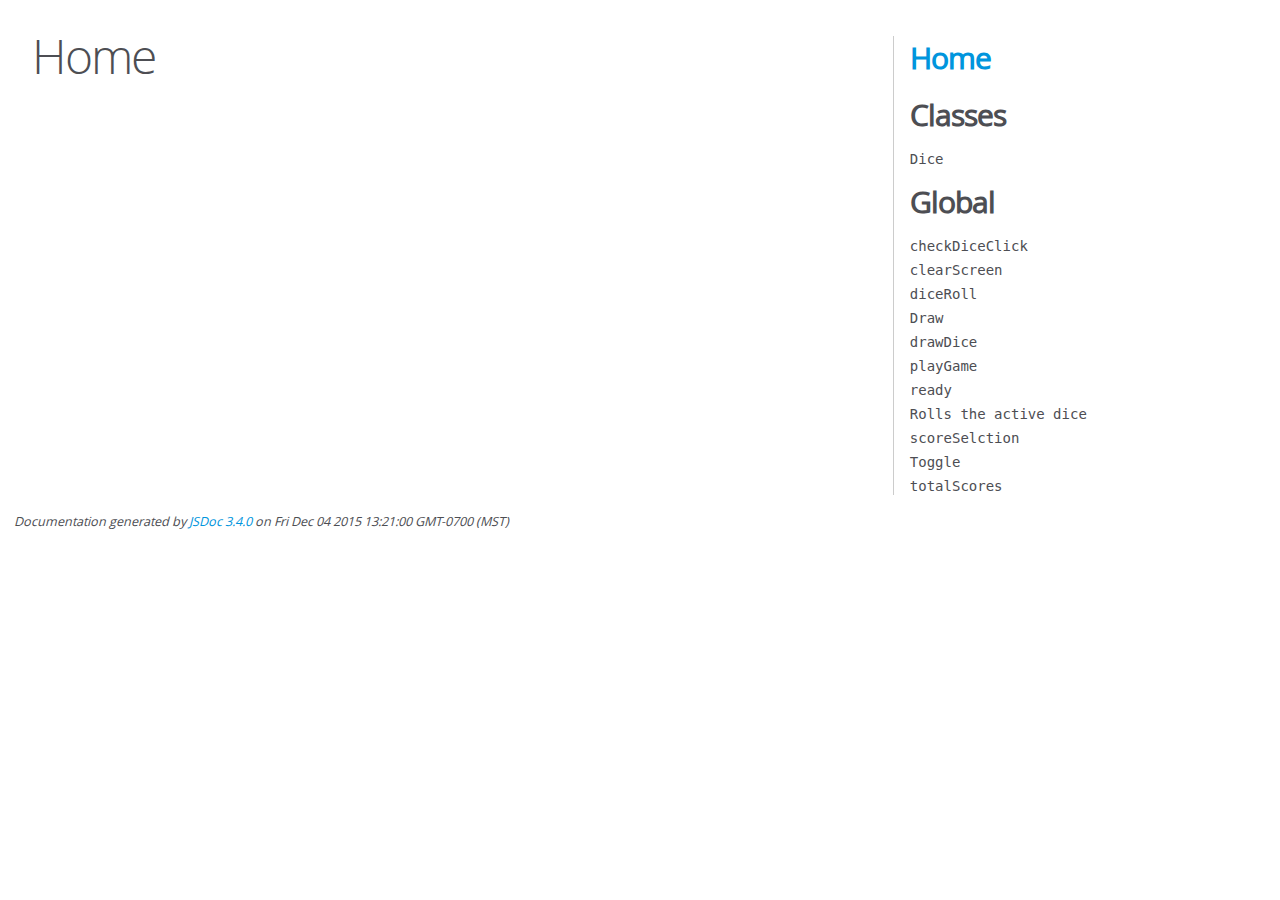
==== out/index.html @ f77c504e "Node.js, jsdoc, Autodocing 1/2 done" ====
<!DOCTYPE html>
<html lang="en">
<head>
    <meta charset="utf-8">
    <title>JSDoc: Home</title>

    <script src="scripts/prettify/prettify.js"> </script>
    <script src="scripts/prettify/lang-css.js"> </script>
    <!--[if lt IE 9]>
      <script src="//html5shiv.googlecode.com/svn/trunk/html5.js"></script>
    <![endif]-->
    <link type="text/css" rel="stylesheet" href="styles/prettify-tomorrow.css">
    <link type="text/css" rel="stylesheet" href="styles/jsdoc-default.css">
</head>

<body>

<div id="main">

    <h1 class="page-title">Home</h1>

    



    


    <h3> </h3>










    









</div>

<nav>
    <h2><a href="index.html">Home</a></h2><h3>Classes</h3><ul><li><a href="Dice.html">Dice</a></li></ul><h3>Global</h3><ul><li><a href="global.html#checkDiceClick">checkDiceClick</a></li><li><a href="global.html#clearScreen">clearScreen</a></li><li><a href="global.html#diceRoll">diceRoll</a></li><li><a href="global.html#Draw">Draw</a></li><li><a href="global.html#drawDice">drawDice</a></li><li><a href="global.html#playGame">playGame</a></li><li><a href="global.html#ready">ready</a></li><li><a href="global.html#Rollstheactivedice">Rolls the active dice</a></li><li><a href="global.html#scoreSelction">scoreSelction</a></li><li><a href="global.html#Toggle">Toggle</a></li><li><a href="global.html#totalScores">totalScores</a></li></ul>
</nav>

<br class="clear">

<footer>
    Documentation generated by <a href="https://github.com/jsdoc3/jsdoc">JSDoc 3.4.0</a> on Fri Dec 04 2015 13:21:00 GMT-0700 (MST)
</footer>

<script> prettyPrint(); </script>
<script src="scripts/linenumber.js"> </script>
</body>
</html>
---- out/styles/prettify-tomorrow.css ----
/* Tomorrow Theme */
/* Original theme - https://github.com/chriskempson/tomorrow-theme */
/* Pretty printing styles. Used with prettify.js. */
/* SPAN elements with the classes below are added by prettyprint. */
/* plain text */
.pln {
  color: #4d4d4c; }

@media screen {
  /* string content */
  .str {
    color: #718c00; }

  /* a keyword */
  .kwd {
    color: #8959a8; }

  /* a comment */
  .com {
    color: #8e908c; }

  /* a type name */
  .typ {
    color: #4271ae; }

  /* a literal value */
  .lit {
    color: #f5871f; }

  /* punctuation */
  .pun {
    color: #4d4d4c; }

  /* lisp open bracket */
  .opn {
    color: #4d4d4c; }

  /* lisp close bracket */
  .clo {
    color: #4d4d4c; }

  /* a markup tag name */
  .tag {
    color: #c82829; }

  /* a markup attribute name */
  .atn {
    color: #f5871f; }

  /* a markup attribute value */
  .atv {
    color: #3e999f; }

  /* a declaration */
  .dec {
    color: #f5871f; }

  /* a variable name */
  .var {
    color: #c82829; }

  /* a function name */
  .fun {
    color: #4271ae; } }
/* Use higher contrast and text-weight for printable form. */
@media print, projection {
  .str {
    color: #060; }

  .kwd {
    color: #006;
    font-weight: bold; }

  .com {
    color: #600;
    font-style: italic; }

  .typ {
    color: #404;
    font-weight: bold; }

  .lit {
    color: #044; }

  .pun, .opn, .clo {
    color: #440; }

  .tag {
    color: #006;
    font-weight: bold; }

  .atn {
    color: #404; }

  .atv {
    color: #060; } }
/* Style */
/*
pre.prettyprint {
  background: white;
  font-family: Consolas, Monaco, 'Andale Mono', monospace;
  font-size: 12px;
  line-height: 1.5;
  border: 1px solid #ccc;
  padding: 10px; }
*/

/* Specify class=linenums on a pre to get line numbering */
ol.linenums {
  margin-top: 0;
  margin-bottom: 0; }

/* IE indents via margin-left */
li.L0,
li.L1,
li.L2,
li.L3,
li.L4,
li.L5,
li.L6,
li.L7,
li.L8,
li.L9 {
  /* */ }

/* Alternate shading for lines */
li.L1,
li.L3,
li.L5,
li.L7,
li.L9 {
  /* */ }
---- out/styles/jsdoc-default.css ----
@font-face {
    font-family: 'Open Sans';
    font-weight: normal;
    font-style: normal;
    src: url('../fonts/OpenSans-Regular-webfont.eot');
    src:
        local('Open Sans'),
        local('OpenSans'),
        url('../fonts/OpenSans-Regular-webfont.eot?#iefix') format('embedded-opentype'),
        url('../fonts/OpenSans-Regular-webfont.woff') format('woff'),
        url('../fonts/OpenSans-Regular-webfont.svg#open_sansregular') format('svg');
}

@font-face {
    font-family: 'Open Sans Light';
    font-weight: normal;
    font-style: normal;
    src: url('../fonts/OpenSans-Light-webfont.eot');
    src:
        local('Open Sans Light'),
        local('OpenSans Light'),
        url('../fonts/OpenSans-Light-webfont.eot?#iefix') format('embedded-opentype'),
        url('../fonts/OpenSans-Light-webfont.woff') format('woff'),
        url('../fonts/OpenSans-Light-webfont.svg#open_sanslight') format('svg');
}

html
{
    overflow: auto;
    background-color: #fff;
    font-size: 14px;
}

body
{
    font-family: 'Open Sans', sans-serif;
    line-height: 1.5;
    color: #4d4e53;
    background-color: white;
}

a, a:visited, a:active {
    color: #0095dd;
    text-decoration: none;
}

a:hover {
    text-decoration: underline;
}

header
{
    display: block;
    padding: 0px 4px;
}

tt, code, kbd, samp {
    font-family: Consolas, Monaco, 'Andale Mono', monospace;
}

.class-description {
    font-size: 130%;
    line-height: 140%;
    margin-bottom: 1em;
    margin-top: 1em;
}

.class-description:empty {
    margin: 0;
}

#main {
    float: left;
    width: 70%;
}

article dl {
    margin-bottom: 40px;
}

section
{
    display: block;
    background-color: #fff;
    padding: 12px 24px;
    border-bottom: 1px solid #ccc;
    margin-right: 30px;
}

.variation {
    display: none;
}

.signature-attributes {
    font-size: 60%;
    color: #aaa;
    font-style: italic;
    font-weight: lighter;
}

nav
{
    display: block;
    float: right;
    margin-top: 28px;
    width: 30%;
    box-sizing: border-box;
    border-left: 1px solid #ccc;
    padding-left: 16px;
}

nav ul {
    font-family: 'Lucida Grande', 'Lucida Sans Unicode', arial, sans-serif;
    font-size: 100%;
    line-height: 17px;
    padding: 0;
    margin: 0;
    list-style-type: none;
}

nav ul a, nav ul a:visited, nav ul a:active {
    font-family: Consolas, Monaco, 'Andale Mono', monospace;
    line-height: 18px;
    color: #4D4E53;
}

nav h3 {
    margin-top: 12px;
}

nav li {
    margin-top: 6px;
}

footer {
    display: block;
    padding: 6px;
    margin-top: 12px;
    font-style: italic;
    font-size: 90%;
}

h1, h2, h3, h4 {
    font-weight: 200;
    margin: 0;
}

h1
{
    font-family: 'Open Sans Light', sans-serif;
    font-size: 48px;
    letter-spacing: -2px;
    margin: 12px 24px 20px;
}

h2, h3
{
    font-size: 30px;
    font-weight: 700;
    letter-spacing: -1px;
    margin-bottom: 12px;
}

h4
{
    font-size: 18px;
    letter-spacing: -0.33px;
    margin-bottom: 12px;
    color: #4d4e53;
}

h5, .container-overview .subsection-title
{
    font-size: 120%;
    font-weight: bold;
    letter-spacing: -0.01em;
    margin: 8px 0 3px 0;
}

h6
{
    font-size: 100%;
    letter-spacing: -0.01em;
    margin: 6px 0 3px 0;
    font-style: italic;
}

.ancestors { color: #999; }
.ancestors a
{
    color: #999 !important;
    text-decoration: none;
}

.clear
{
    clear: both;
}

.important
{
    font-weight: bold;
    color: #950B02;
}

.yes-def {
    text-indent: -1000px;
}

.type-signature {
    color: #aaa;
}

.name, .signature {
    font-family: Consolas, Monaco, 'Andale Mono', monospace;
}

.details { margin-top: 14px; border-left: 2px solid #DDD; }
.details dt { width: 120px; float: left; padding-left: 10px;  padding-top: 6px; }
.details dd { margin-left: 70px; }
.details ul { margin: 0; }
.details ul { list-style-type: none; }
.details li { margin-left: 30px; padding-top: 6px; }
.details pre.prettyprint { margin: 0 }
.details .object-value { padding-top: 0; }

.description {
    margin-bottom: 1em;
    margin-top: 1em;
}

.code-caption
{
    font-style: italic;
    font-size: 107%;
    margin: 0;
}

.prettyprint
{
    border: 1px solid #ddd;
    width: 80%;
    overflow: auto;
}

.prettyprint.source {
    width: inherit;
}

.prettyprint code
{
    font-size: 100%;
    line-height: 18px;
    display: block;
    padding: 4px 12px;
    margin: 0;
    background-color: #fff;
    color: #4D4E53;
}

.prettyprint code span.line
{
  display: inline-block;
}

.prettyprint.linenums
{
  padding-left: 70px;
  -webkit-user-select: none;
  -moz-user-select: none;
  -ms-user-select: none;
  user-select: none;
}

.prettyprint.linenums ol
{
  padding-left: 0;
}

.prettyprint.linenums li
{
  border-left: 3px #ddd solid;
}

.prettyprint.linenums li.selected,
.prettyprint.linenums li.selected *
{
  background-color: lightyellow;
}

.prettyprint.linenums li *
{
  -webkit-user-select: text;
  -moz-user-select: text;
  -ms-user-select: text;
  user-select: text;
}

.params, .props
{
    border-spacing: 0;
    border: 0;
    border-collapse: collapse;
}

.params .name, .props .name, .name code {
    color: #4D4E53;
    font-family: Consolas, Monaco, 'Andale Mono', monospace;
    font-size: 100%;
}

.params td, .params th, .props td, .props th
{
    border: 1px solid #ddd;
    margin: 0px;
    text-align: left;
    vertical-align: top;
    padding: 4px 6px;
    display: table-cell;
}

.params thead tr, .props thead tr
{
    background-color: #ddd;
    font-weight: bold;
}

.params .params thead tr, .props .props thead tr
{
    background-color: #fff;
    font-weight: bold;
}

.params th, .props th { border-right: 1px solid #aaa; }
.params thead .last, .props thead .last { border-right: 1px solid #ddd; }

.params td.description > p:first-child,
.props td.description > p:first-child
{
    margin-top: 0;
    padding-top: 0;
}

.params td.description > p:last-child,
.props td.description > p:last-child
{
    margin-bottom: 0;
    padding-bottom: 0;
}

.disabled {
    color: #454545;
}
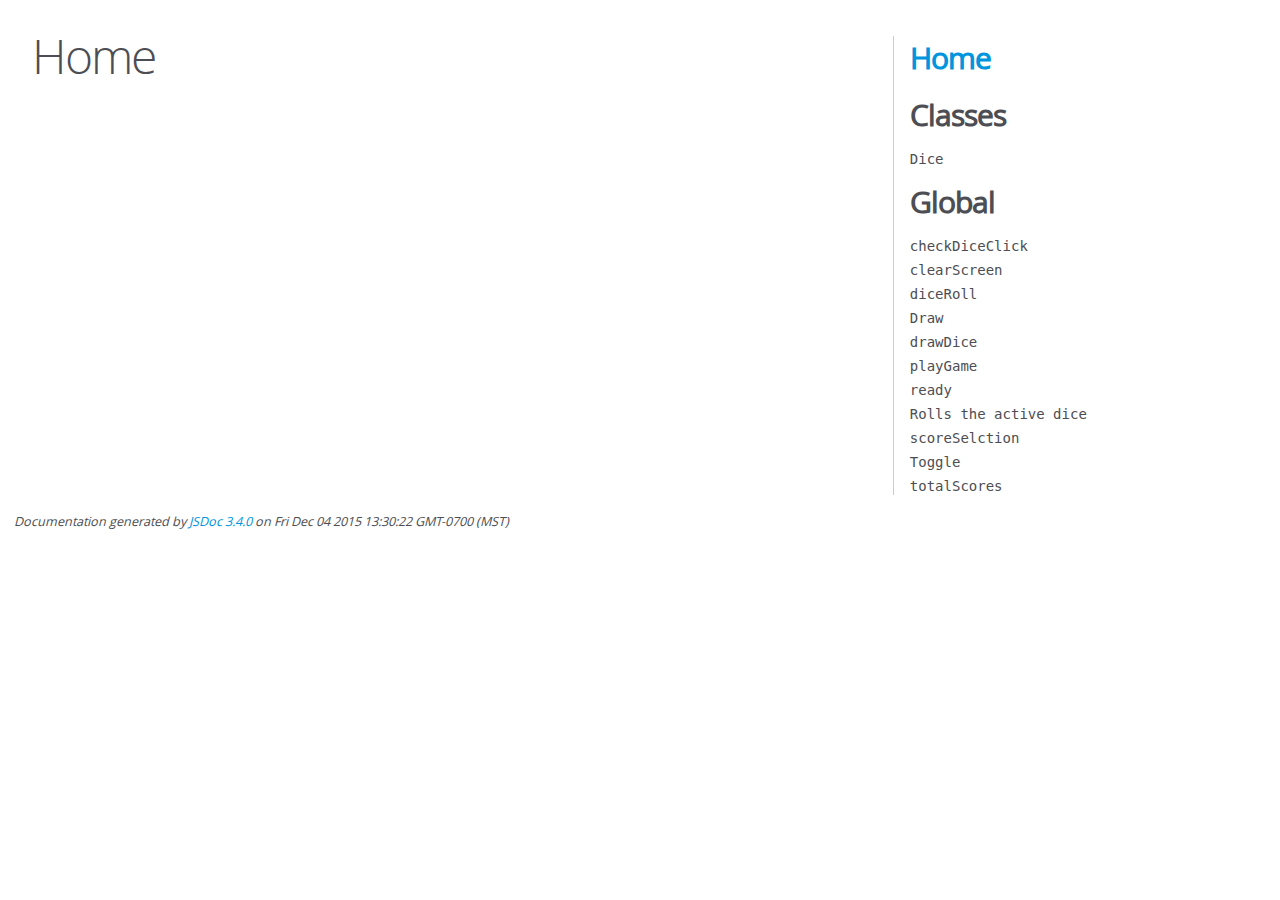
==== commit c76f230e: "Script.js autdoc'd" ====
--- a/out/index.html
+++ b/out/index.html
@@ -56,7 +56,7 @@
 <br class="clear">
 
 <footer>
-    Documentation generated by <a href="https://github.com/jsdoc3/jsdoc">JSDoc 3.4.0</a> on Fri Dec 04 2015 13:21:00 GMT-0700 (MST)
+    Documentation generated by <a href="https://github.com/jsdoc3/jsdoc">JSDoc 3.4.0</a> on Fri Dec 04 2015 13:30:22 GMT-0700 (MST)
 </footer>
 
 <script> prettyPrint(); </script>
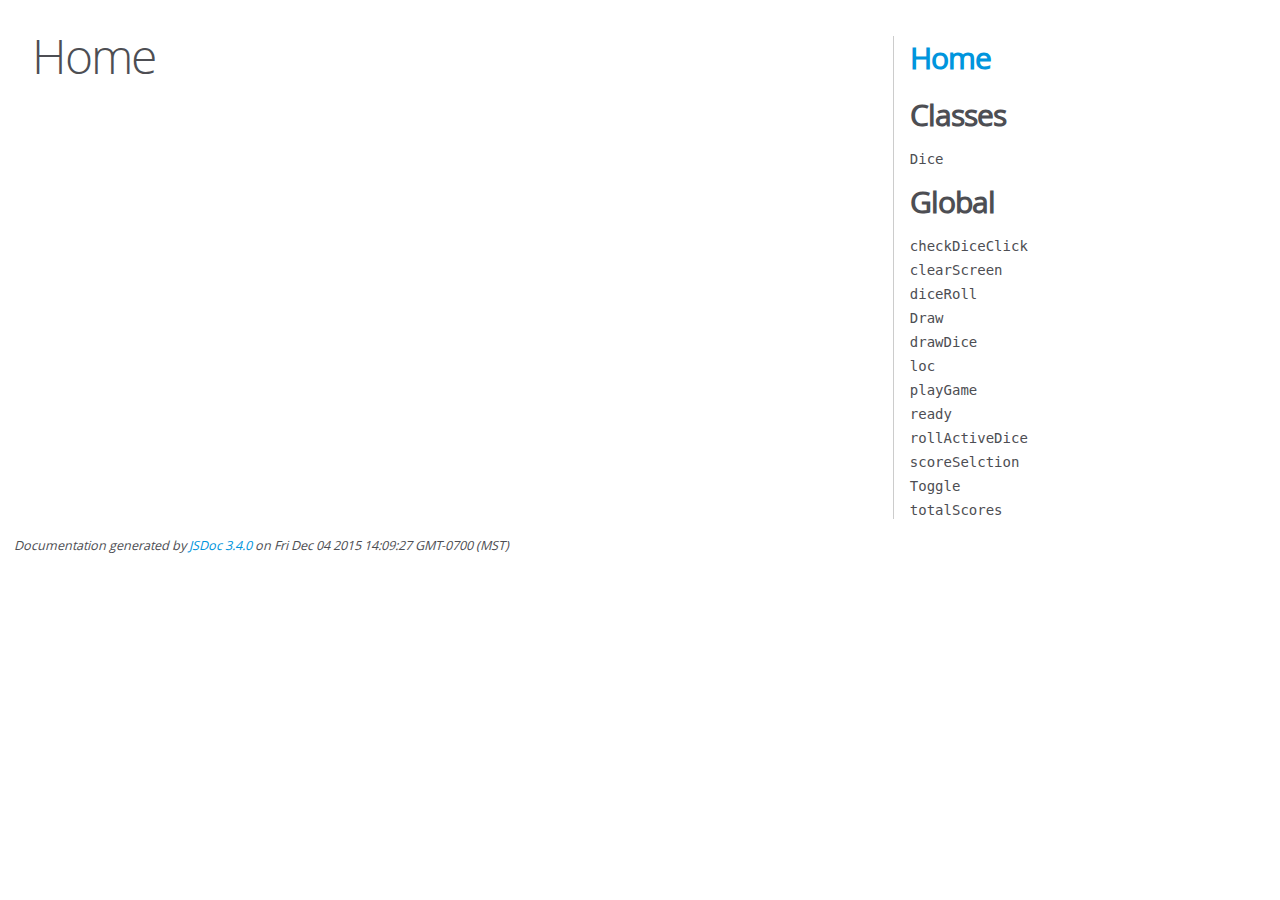
==== commit 426ac944: "Fixed autodoc for prettiness" ====
--- a/out/index.html
+++ b/out/index.html
@@ -50,13 +50,13 @@
 </div>
 
 <nav>
-    <h2><a href="index.html">Home</a></h2><h3>Classes</h3><ul><li><a href="Dice.html">Dice</a></li></ul><h3>Global</h3><ul><li><a href="global.html#checkDiceClick">checkDiceClick</a></li><li><a href="global.html#clearScreen">clearScreen</a></li><li><a href="global.html#diceRoll">diceRoll</a></li><li><a href="global.html#Draw">Draw</a></li><li><a href="global.html#drawDice">drawDice</a></li><li><a href="global.html#playGame">playGame</a></li><li><a href="global.html#ready">ready</a></li><li><a href="global.html#Rollstheactivedice">Rolls the active dice</a></li><li><a href="global.html#scoreSelction">scoreSelction</a></li><li><a href="global.html#Toggle">Toggle</a></li><li><a href="global.html#totalScores">totalScores</a></li></ul>
+    <h2><a href="index.html">Home</a></h2><h3>Classes</h3><ul><li><a href="Dice.html">Dice</a></li></ul><h3>Global</h3><ul><li><a href="global.html#checkDiceClick">checkDiceClick</a></li><li><a href="global.html#clearScreen">clearScreen</a></li><li><a href="global.html#diceRoll">diceRoll</a></li><li><a href="global.html#Draw">Draw</a></li><li><a href="global.html#drawDice">drawDice</a></li><li><a href="global.html#loc">loc</a></li><li><a href="global.html#playGame">playGame</a></li><li><a href="global.html#ready">ready</a></li><li><a href="global.html#rollActiveDice">rollActiveDice</a></li><li><a href="global.html#scoreSelction">scoreSelction</a></li><li><a href="global.html#Toggle">Toggle</a></li><li><a href="global.html#totalScores">totalScores</a></li></ul>
 </nav>
 
 <br class="clear">
 
 <footer>
-    Documentation generated by <a href="https://github.com/jsdoc3/jsdoc">JSDoc 3.4.0</a> on Fri Dec 04 2015 13:30:22 GMT-0700 (MST)
+    Documentation generated by <a href="https://github.com/jsdoc3/jsdoc">JSDoc 3.4.0</a> on Fri Dec 04 2015 14:09:27 GMT-0700 (MST)
 </footer>
 
 <script> prettyPrint(); </script>
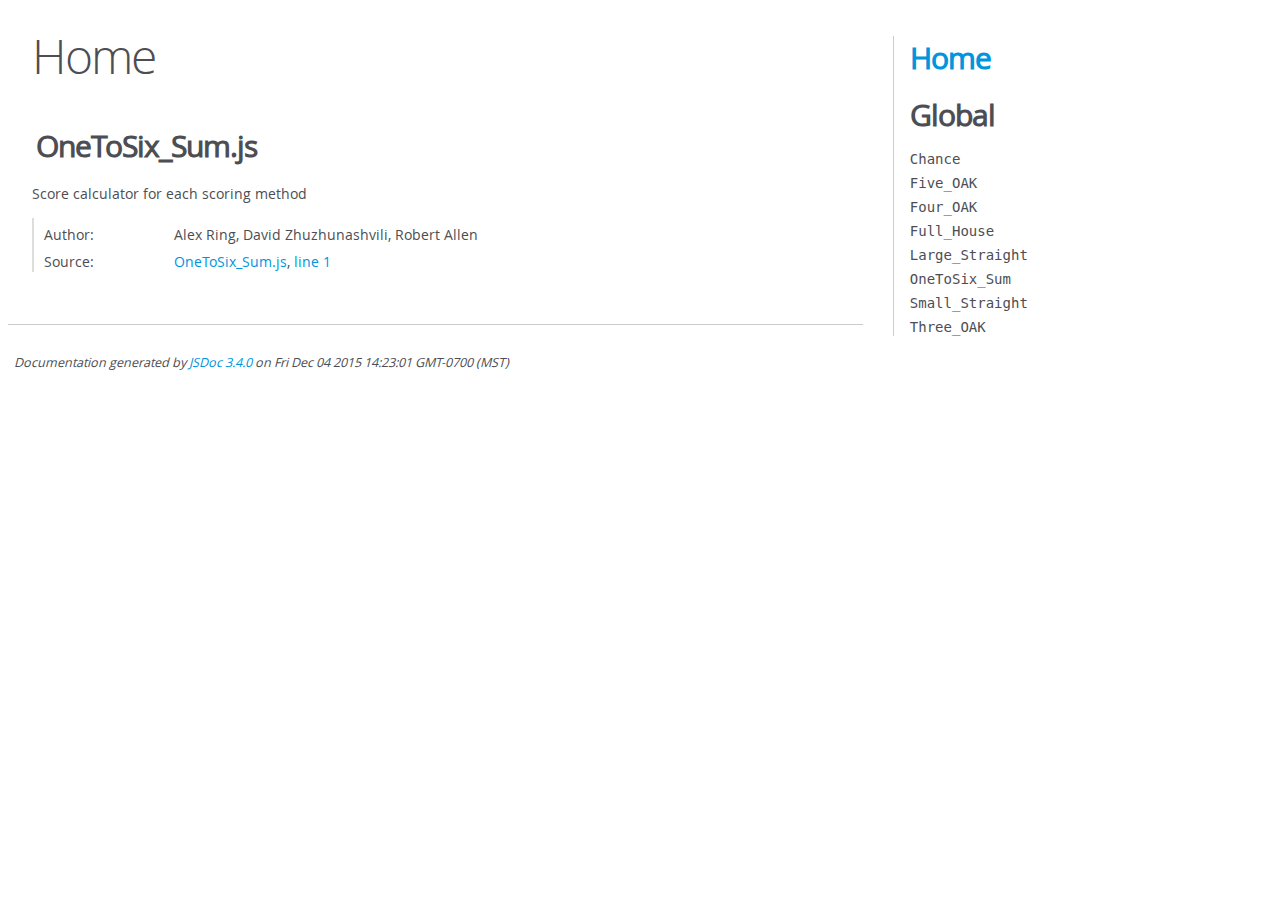
==== commit e6a28ce6: "More autodoc" ====
--- a/out/index.html
+++ b/out/index.html
@@ -47,16 +47,114 @@
 
 
 
+
+
+
+<section>
+
+<header>
+    
+        <h2>OneToSix_Sum.js</h2>
+        
+    
+</header>
+
+<article>
+    <div class="container-overview">
+    
+        
+            <div class="description">Score calculator for each scoring method</div>
+        
+
+        
+
+
+<dl class="details">
+
+    
+
+    
+
+    
+
+    
+
+    
+
+    
+
+    
+
+    
+
+    
+    <dt class="tag-author">Author:</dt>
+    <dd class="tag-author">
+        <ul>
+            <li>Alex Ring, David Zhuzhunashvili, Robert Allen</li>
+        </ul>
+    </dd>
+    
+
+    
+
+    
+
+    
+
+    
+    <dt class="tag-source">Source:</dt>
+    <dd class="tag-source"><ul class="dummy"><li>
+        <a href="OneToSix_Sum.js.html">OneToSix_Sum.js</a>, <a href="OneToSix_Sum.js.html#line1">line 1</a>
+    </li></ul></dd>
+    
+
+    
+
+    
+
+    
+</dl>
+
+
+        
+    
+    </div>
+
+    
+
+    
+
+    
+
+     
+
+    
+
+    
+
+    
+
+    
+
+    
+</article>
+
+</section>
+
+
+
+
 </div>
 
 <nav>
-    <h2><a href="index.html">Home</a></h2><h3>Classes</h3><ul><li><a href="Dice.html">Dice</a></li></ul><h3>Global</h3><ul><li><a href="global.html#checkDiceClick">checkDiceClick</a></li><li><a href="global.html#clearScreen">clearScreen</a></li><li><a href="global.html#diceRoll">diceRoll</a></li><li><a href="global.html#Draw">Draw</a></li><li><a href="global.html#drawDice">drawDice</a></li><li><a href="global.html#loc">loc</a></li><li><a href="global.html#playGame">playGame</a></li><li><a href="global.html#ready">ready</a></li><li><a href="global.html#rollActiveDice">rollActiveDice</a></li><li><a href="global.html#scoreSelction">scoreSelction</a></li><li><a href="global.html#Toggle">Toggle</a></li><li><a href="global.html#totalScores">totalScores</a></li></ul>
+    <h2><a href="index.html">Home</a></h2><h3>Global</h3><ul><li><a href="global.html#Chance">Chance</a></li><li><a href="global.html#Five_OAK">Five_OAK</a></li><li><a href="global.html#Four_OAK">Four_OAK</a></li><li><a href="global.html#Full_House">Full_House</a></li><li><a href="global.html#Large_Straight">Large_Straight</a></li><li><a href="global.html#OneToSix_Sum">OneToSix_Sum</a></li><li><a href="global.html#Small_Straight">Small_Straight</a></li><li><a href="global.html#Three_OAK">Three_OAK</a></li></ul>
 </nav>
 
 <br class="clear">
 
 <footer>
-    Documentation generated by <a href="https://github.com/jsdoc3/jsdoc">JSDoc 3.4.0</a> on Fri Dec 04 2015 14:09:27 GMT-0700 (MST)
+    Documentation generated by <a href="https://github.com/jsdoc3/jsdoc">JSDoc 3.4.0</a> on Fri Dec 04 2015 14:23:01 GMT-0700 (MST)
 </footer>
 
 <script> prettyPrint(); </script>
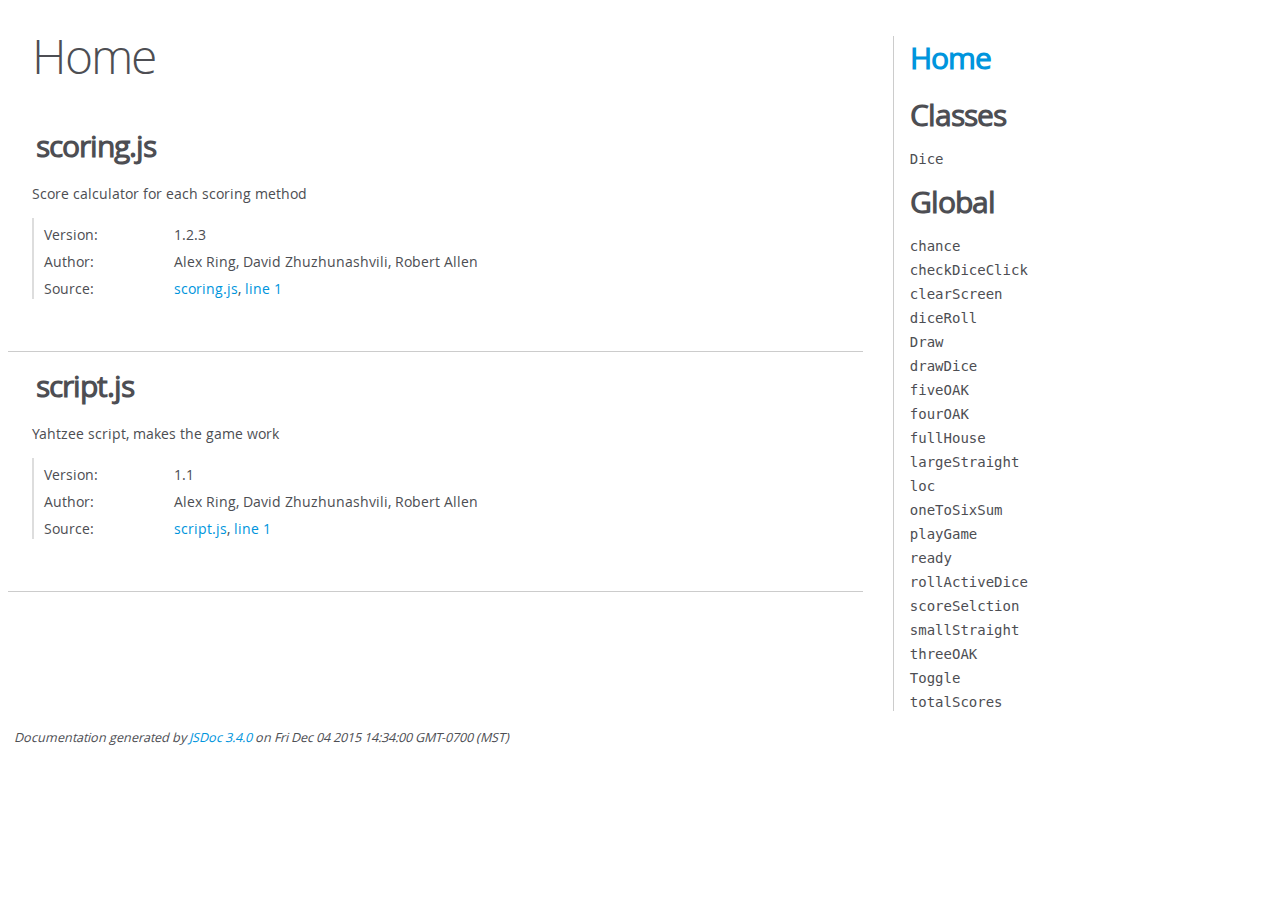
==== commit 9d2bcb7b: "Finished Autodocing" ====
--- a/out/index.html
+++ b/out/index.html
@@ -54,7 +54,7 @@
 
 <header>
     
-        <h2>OneToSix_Sum.js</h2>
+        <h2>scoring.js</h2>
         
     
 </header>
@@ -71,6 +71,9 @@
 
 <dl class="details">
 
+    
+    <dt class="tag-version">Version:</dt>
+    <dd class="tag-version"><ul class="dummy"><li>1.2.3</li></ul></dd>
     
 
     
@@ -105,7 +108,7 @@
     
     <dt class="tag-source">Source:</dt>
     <dd class="tag-source"><ul class="dummy"><li>
-        <a href="OneToSix_Sum.js.html">OneToSix_Sum.js</a>, <a href="OneToSix_Sum.js.html#line1">line 1</a>
+        <a href="scoring.js.html">scoring.js</a>, <a href="scoring.js.html#line1">line 1</a>
     </li></ul></dd>
     
 
@@ -145,16 +148,117 @@
 
 
 
+
+
+
+<section>
+
+<header>
+    
+        <h2>script.js</h2>
+        
+    
+</header>
+
+<article>
+    <div class="container-overview">
+    
+        
+            <div class="description">Yahtzee script, makes the game work</div>
+        
+
+        
+
+
+<dl class="details">
+
+    
+    <dt class="tag-version">Version:</dt>
+    <dd class="tag-version"><ul class="dummy"><li>1.1</li></ul></dd>
+    
+
+    
+
+    
+
+    
+
+    
+
+    
+
+    
+
+    
+
+    
+    <dt class="tag-author">Author:</dt>
+    <dd class="tag-author">
+        <ul>
+            <li>Alex Ring, David Zhuzhunashvili, Robert Allen</li>
+        </ul>
+    </dd>
+    
+
+    
+
+    
+
+    
+
+    
+    <dt class="tag-source">Source:</dt>
+    <dd class="tag-source"><ul class="dummy"><li>
+        <a href="script.js.html">script.js</a>, <a href="script.js.html#line1">line 1</a>
+    </li></ul></dd>
+    
+
+    
+
+    
+
+    
+</dl>
+
+
+        
+    
+    </div>
+
+    
+
+    
+
+    
+
+     
+
+    
+
+    
+
+    
+
+    
+
+    
+</article>
+
+</section>
+
+
+
+
 </div>
 
 <nav>
-    <h2><a href="index.html">Home</a></h2><h3>Global</h3><ul><li><a href="global.html#Chance">Chance</a></li><li><a href="global.html#Five_OAK">Five_OAK</a></li><li><a href="global.html#Four_OAK">Four_OAK</a></li><li><a href="global.html#Full_House">Full_House</a></li><li><a href="global.html#Large_Straight">Large_Straight</a></li><li><a href="global.html#OneToSix_Sum">OneToSix_Sum</a></li><li><a href="global.html#Small_Straight">Small_Straight</a></li><li><a href="global.html#Three_OAK">Three_OAK</a></li></ul>
+    <h2><a href="index.html">Home</a></h2><h3>Classes</h3><ul><li><a href="Dice.html">Dice</a></li></ul><h3>Global</h3><ul><li><a href="global.html#chance">chance</a></li><li><a href="global.html#checkDiceClick">checkDiceClick</a></li><li><a href="global.html#clearScreen">clearScreen</a></li><li><a href="global.html#diceRoll">diceRoll</a></li><li><a href="global.html#Draw">Draw</a></li><li><a href="global.html#drawDice">drawDice</a></li><li><a href="global.html#fiveOAK">fiveOAK</a></li><li><a href="global.html#fourOAK">fourOAK</a></li><li><a href="global.html#fullHouse">fullHouse</a></li><li><a href="global.html#largeStraight">largeStraight</a></li><li><a href="global.html#loc">loc</a></li><li><a href="global.html#oneToSixSum">oneToSixSum</a></li><li><a href="global.html#playGame">playGame</a></li><li><a href="global.html#ready">ready</a></li><li><a href="global.html#rollActiveDice">rollActiveDice</a></li><li><a href="global.html#scoreSelction">scoreSelction</a></li><li><a href="global.html#smallStraight">smallStraight</a></li><li><a href="global.html#threeOAK">threeOAK</a></li><li><a href="global.html#Toggle">Toggle</a></li><li><a href="global.html#totalScores">totalScores</a></li></ul>
 </nav>
 
 <br class="clear">
 
 <footer>
-    Documentation generated by <a href="https://github.com/jsdoc3/jsdoc">JSDoc 3.4.0</a> on Fri Dec 04 2015 14:23:01 GMT-0700 (MST)
+    Documentation generated by <a href="https://github.com/jsdoc3/jsdoc">JSDoc 3.4.0</a> on Fri Dec 04 2015 14:34:00 GMT-0700 (MST)
 </footer>
 
 <script> prettyPrint(); </script>
